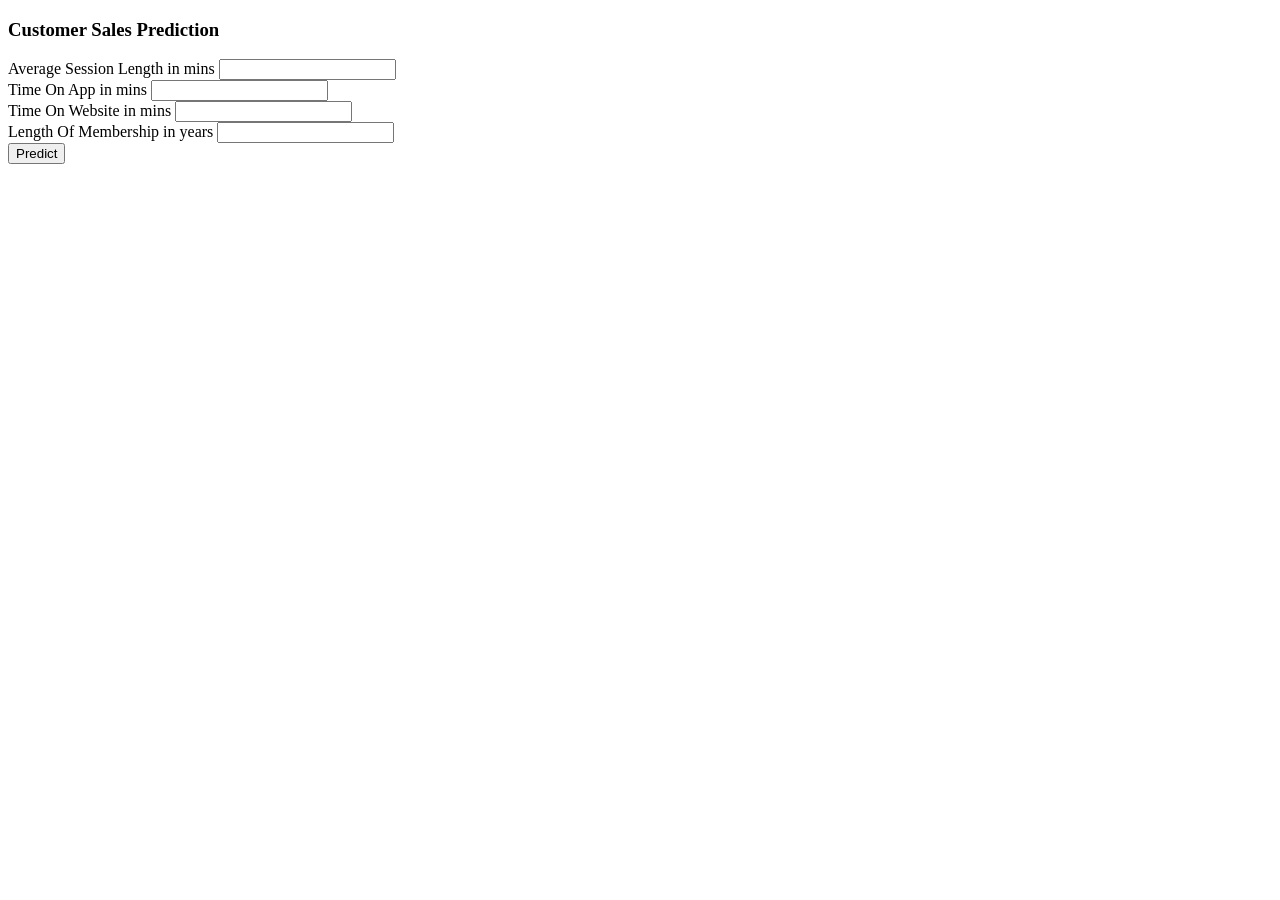
==== templates/index.html @ 328800be "project files are uploaded" ====
<!DOCTYPE html>
<html lang="en">
<head>
    <meta charset="UTF-8">
    <meta name="viewport" content="width=device-width, initial-scale=1.0">
    <title>Ecommerce Sales Prediction </title>
   <link rel="stylesheet" href="{{ url_for('static', filename='css/style.css') }}">
</head>
<body>
    
    <div class="container mt-5">
        <div class="card mx-auto" style="max-width: 600px;">
            <div class="card-header bg-primary text-white text-center">
                <h3>Customer Sales Prediction</h3>
            </div>
            <div class="card-body">
                <form action="/predict" method="POST">
                    <div class="mb-3">
                        <label for="avg_session_length" class="form-label">Average Session Length in mins</label>
                        <input type="float" name="avg_session_length" id="avg_session_length" required>
                    </div>
                    <div class="mb-3">
                        <label for="time_on_app" class="form-label">Time On App in mins</label>
                        <input type="float" name="time_on_app" id="time_on_app" required>
                    </div>
                    <div class="mb-3">
                        <label for="time_on_website" class="form-label">Time On Website in mins </label>
                        <input type="float" name="time_on_website" id="time_on_website" required>
                    </div>
                    <div class="mb-3">
                        <label for="length_of_membership" class="form-label">Length Of Membership in years</label>
                        <input type="float" name="length_of_membership" id="length_of_membership" required>
                    </div>
                    <div class="text-center">
                        <button type="submit" class="btn btn-success">Predict</button>
                    </div>
                </form>
            </div>
        </div>
    </div>
    </body>
</html>
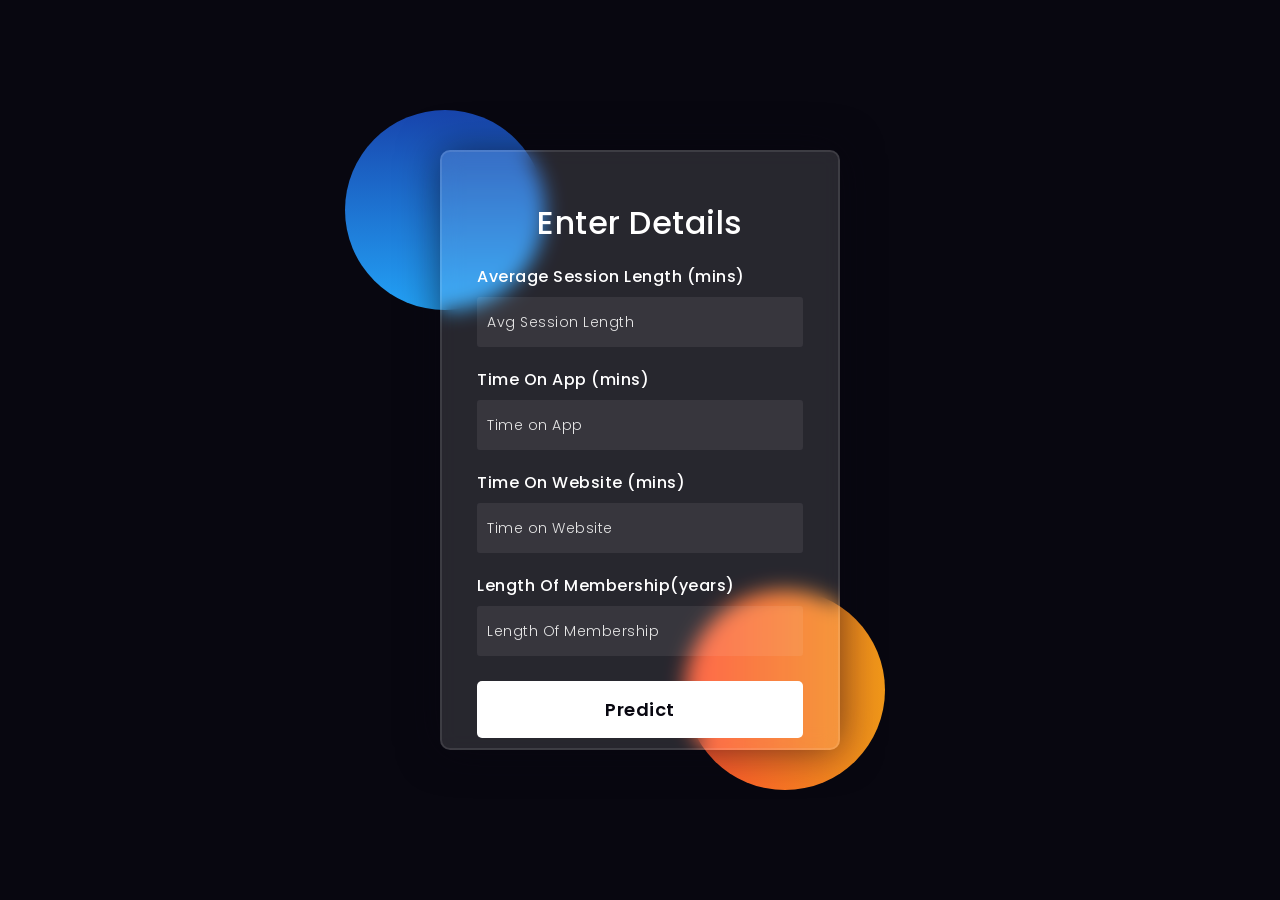
==== commit dc973707: "styles are updated" ====
--- a/templates/index.html
+++ b/templates/index.html
@@ -1,42 +1,139 @@
 <!DOCTYPE html>
 <html lang="en">
 <head>
-    <meta charset="UTF-8">
-    <meta name="viewport" content="width=device-width, initial-scale=1.0">
-    <title>Ecommerce Sales Prediction </title>
-   <link rel="stylesheet" href="{{ url_for('static', filename='css/style.css') }}">
+  <!-- Design by foolishdeveloper.com -->
+    <title>Glassmorphism login Form Tutorial in html css</title>
+ 
+    <link rel="preconnect" href="https://fonts.gstatic.com">
+    <link rel="stylesheet" href="https://cdnjs.cloudflare.com/ajax/libs/font-awesome/5.15.4/css/all.min.css">
+    <link href="https://fonts.googleapis.com/css2?family=Poppins:wght@300;500;600&display=swap" rel="stylesheet">
+    <!--Stylesheet-->
+    <style media="screen">
+      *,
+*:before,
+*:after{
+    padding: 0;
+    margin: 0;
+    box-sizing: border-box;
+}
+body{
+    background-color: #080710;
+}
+.background{
+    width: 430px;
+    height: 520px;
+    position: absolute;
+    transform: translate(-50%,-50%);
+    left: 50%;
+    top: 50%;
+}
+.background .shape{
+    height: 200px;
+    width: 200px;
+    position: absolute;
+    border-radius: 50%;
+}
+.shape:first-child{
+    background: linear-gradient(
+        #1845ad,
+        #23a2f6
+    );
+    left: -80px;
+    top: -80px;
+}
+.shape:last-child{
+    background: linear-gradient(
+        to right,
+        #ff512f,
+        #f09819
+    );
+    right: -30px;
+    bottom: -80px;
+}
+form{
+    height: 600px;
+    width: 400px;
+    background-color: rgba(255,255,255,0.13);
+    position: absolute;
+    transform: translate(-50%,-50%);
+    top: 50%;
+    left: 50%;
+    border-radius: 10px;
+    backdrop-filter: blur(10px);
+    border: 2px solid rgba(255,255,255,0.1);
+    box-shadow: 0 0 40px rgba(8,7,16,0.6);
+    padding: 50px 35px;
+}
+form *{
+    font-family: 'Poppins',sans-serif;
+    color: #ffffff;
+    letter-spacing: 0.5px;
+    outline: none;
+    border: none;
+}
+form h3{
+    font-size: 32px;
+    font-weight: 500;
+    line-height: 42px;
+    text-align: center;
+}
+
+label{
+    display: block;
+    margin-top: 20px;
+    font-size: 16px;
+    font-weight: 500;
+}
+input{
+    display: block;
+    height: 50px;
+    width: 100%;
+    background-color: rgba(255,255,255,0.07);
+    border-radius: 3px;
+    padding: 0 10px;
+    margin-top: 8px;
+    font-size: 14px;
+    font-weight: 300;
+}
+::placeholder{
+    color: #e5e5e5;
+}
+button{
+    margin-top: 25px;
+    width: 100%;
+    background-color: #ffffff;
+    color: #080710;
+    padding: 15px 0;
+    font-size: 18px;
+    font-weight: 600;
+    border-radius: 5px;
+    cursor: pointer;
+}
+
+
+    </style>
 </head>
 <body>
-    
-    <div class="container mt-5">
-        <div class="card mx-auto" style="max-width: 600px;">
-            <div class="card-header bg-primary text-white text-center">
-                <h3>Customer Sales Prediction</h3>
-            </div>
-            <div class="card-body">
-                <form action="/predict" method="POST">
-                    <div class="mb-3">
-                        <label for="avg_session_length" class="form-label">Average Session Length in mins</label>
-                        <input type="float" name="avg_session_length" id="avg_session_length" required>
-                    </div>
-                    <div class="mb-3">
-                        <label for="time_on_app" class="form-label">Time On App in mins</label>
-                        <input type="float" name="time_on_app" id="time_on_app" required>
-                    </div>
-                    <div class="mb-3">
-                        <label for="time_on_website" class="form-label">Time On Website in mins </label>
-                        <input type="float" name="time_on_website" id="time_on_website" required>
-                    </div>
-                    <div class="mb-3">
-                        <label for="length_of_membership" class="form-label">Length Of Membership in years</label>
-                        <input type="float" name="length_of_membership" id="length_of_membership" required>
-                    </div>
-                    <div class="text-center">
-                        <button type="submit" class="btn btn-success">Predict</button>
-                    </div>
-                </form>
-            </div>
-        </div>
+    <div class="background">
+        <div class="shape"></div>
+        <div class="shape"></div>
     </div>
-    </body>
+    <form action="/predict" method="POST">
+        <h3>Enter Details</h3>
+
+        <label for="avg_session_length" class="form-label">Average Session Length (mins)</label>
+        <input type="float" name="avg_session_length" id="avg_session_length" placeholder="Avg Session Length" required>
+        
+        <label for="time_on_app" class="form-label">Time On App (mins)</label>
+        <input type="float" name="time_on_app" id="time_on_app" placeholder ="Time on App" required>
+        
+        <label for="time_on_website" class="form-label">Time On Website (mins) </label>
+        <input type="float" name="time_on_website" id="time_on_website" placeholder="Time on Website" required>
+
+        <label for="length_of_membership" class="form-label">Length Of Membership(years)</label>
+        <input type="float" name="length_of_membership" id="length_of_membership" placeholder="Length Of Membership" required>
+
+        <button>Predict</button>
+    </form>
+</body>
 </html>
